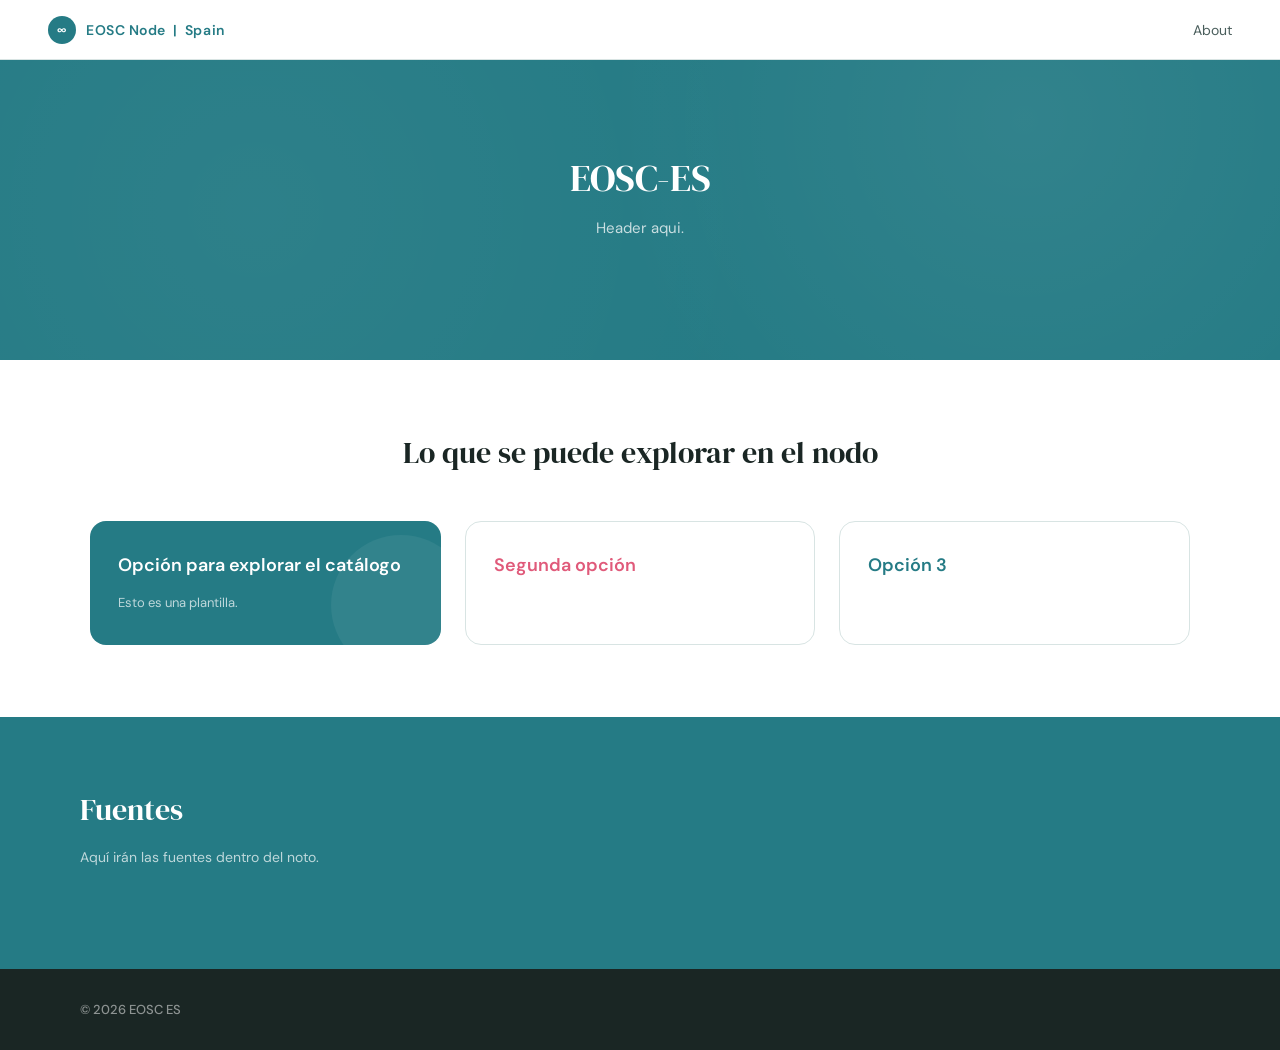
==== eosc-es.html @ d2731e90 "push the file again" ====
<!DOCTYPE html>
<html lang="en">
<head>
<meta charset="UTF-8">
<meta name="viewport" content="width=device-width, initial-scale=1.0">
<link rel="stylesheet" href="css.css" media="screen">
<title>Open Science Platform</title>
<link href="https://fonts.googleapis.com/css2?family=DM+Sans:wght@300;400;500;600&family=DM+Serif+Display:ital@0;1&display=swap" rel="stylesheet">

</head>
<body>

<!-- NAV -->
<nav>
  <div class="nav-logo">
    <div class="nav-logo-icon"></div>
    EOSC Node &nbsp;|&nbsp; Spain
  </div>
  <div class="nav-links">
    <a href="#">About</a>
    <!--<a href="#" class="active">Browse resources</a>
    <a href="#">Work with data</a>-->
  </div>

</nav>

<!-- HERO -->
<section class="hero">
  <div class="hero-bg"></div>
  <div class="hero-pattern"></div>
  <div class="hero-content">
    <h1>EOSC-ES</h1>
    <p>Header aqui.</p>
  </div>
</section>

<!-- EXPLORE -->
<section class="explore">
  <h2>Lo que se puede explorar en el nodo</h2>
  <div class="cards">

    <!-- Card 1 -->
    <div class="card card-dark">
      <h3>Opción para explorar el catálogo</h3>
      <p>Esto es una plantilla.</p>
      <!--<div class="feature-list">
        <span class="tag">Simple and intuitive discovery</span>
        <span class="tag">Filters tailored to your needs</span>
        <span class="tag">Instant access to key information</span>
      </div>-->
      <!--<a class="card-cta cta-white" href="#">Browse resources <span class="arrow">→</span></a>-->
    </div>

    <!-- Card 2 -->
    <div class="card card-light">
      <h3>Segunda opción</h3>
      <!--<p>Request and manage resources online. Less paperwork, more control in one place.</p>
      <div class="feature-list">
        <div class="feature-item"><span class="dot dot-pink"></span> Easy ordering</div>
        <div class="feature-item"><span class="dot dot-pink"></span> Order management</div>
        <div class="feature-item"><span class="dot dot-pink"></span> Project management in one place</div>
      </div>
      <a class="card-cta cta-outline-pink" href="#">Learn how ordering works <span class="arrow">→</span></a>-->
    </div>

    <!-- Card 3 -->
    <div class="card card-teal">
      <h3>Opción 3</h3>
      <!--<p>Share your resources with the European research community and manage requests in one place.</p>
      <div class="feature-list">
        <div class="feature-item"><span class="dot dot-teal"></span> Service and offer management</div>
        <div class="feature-item"><span class="dot dot-teal"></span> Requests and ordering</div>
        <div class="feature-item"><span class="dot dot-teal"></span> Visibility across Europe</div>
      </div>
      <a class="card-cta cta-outline-teal" href="#">Contact our team <span class="arrow">→</span></a>-->
    </div>

  </div>
</section>

<!-- DATA SOURCES -->
<section class="data-sources">
  <div class="data-sources-left">
    <h2>Fuentes</h2>
    <p>Aquí irán las fuentes dentro del noto.</p>
    <!--<a class="cta-outline-white" href="#">Browse Data Sources <span class="arrow">→</span></a>-->
  </div>

</section>

<!-- FOOTER -->
<footer>
  <div class="footer-logo">© 2026 EOSC ES</div>
  <!--
    <div class="social-links">
    <button class="social-btn">f</button>
    <button class="social-btn">in</button>
    <button class="social-btn">tw</button>
    -->
  </div>
</footer>

</body>
</html>
---- css.css ----
*, *::before, *::after { box-sizing: border-box; margin: 0; padding: 0; }

  :root {
    --teal: #257b85;
    --teal-dark: #257b85;
    --teal-light: #2e9aaa;
    --pink: #e05a7a;
    --pink-light: #f07090;
    --off-white: #f7f8f7;
    --white: #ffffff;
    --text-dark: #1a2624;
    --text-mid: #4a5e5c;
    --text-light: #7a9290;
    --border: #d8e4e3;
  }

  body {
    font-family: 'DM Sans', sans-serif;
    color: var(--text-dark);
    background: var(--off-white);
    overflow-x: hidden;
  }

  /* NAV */
  nav {
    position: fixed; top: 0; left: 0; right: 0; z-index: 100;
    background: rgba(255,255,255,0.95);
    backdrop-filter: blur(12px);
    border-bottom: 1px solid var(--border);
    display: flex; align-items: center; justify-content: space-between;
    padding: 0 48px;
    height: 60px;
  }
  .nav-logo {
    display: flex; align-items: center; gap: 10px;
    font-size: 14px; font-weight: 600; letter-spacing: 0.04em;
    color: var(--teal-dark);
  }
  .nav-logo-icon {
    width: 28px; height: 28px;
    background: var(--teal);
    border-radius: 50%;
    display: flex; align-items: center; justify-content: center;
  }
  .nav-logo-icon::after {
    content: '∞';
    color: white; font-size: 13px;
  }
  .nav-links { display: flex; gap: 32px; align-items: center; }
  .nav-links a {
    text-decoration: none; color: var(--text-mid);
    font-size: 14px; font-weight: 400;
    transition: color 0.2s;
  }
  .nav-links a:hover { color: var(--teal); }
  .nav-links a.active {
    color: var(--teal);
    border-bottom: 2px solid var(--teal);
    padding-bottom: 2px;
  }


  /* HERO */
  .hero {
    margin-top: 60px;
    position: relative;
    height: 300px;
    background: var(--teal-dark);
    display: flex; flex-direction: column;
    align-items: center; justify-content: center;
    text-align: center;
    overflow: hidden;
  }
  .hero-bg {
    position: absolute; inset: 0;
    background: #257b85;
    z-index: 1;
  }
  .hero-pattern {
    position: absolute; inset: 0;
    background-image: radial-gradient(circle at 20% 50%, rgba(255,255,255,0.04) 0%, transparent 50%),
                      radial-gradient(circle at 80% 20%, rgba(255,255,255,0.06) 0%, transparent 40%);
    z-index: 1;
  }
  .hero-content { position: relative; z-index: 2; padding: 0 24px; }
  .hero h1 {
    font-family: 'DM Serif Display', serif;
    font-size: 38px; font-weight: 400;
    color: white;
    letter-spacing: -0.01em;
    margin-bottom: 12px;
  }
  .hero p {
    font-size: 15px; color: rgba(255,255,255,0.75);
    max-width: 420px; line-height: 1.6;
    margin-bottom: 28px;
  }


  /* EXPLORE SECTION */
  .explore {
    background: white;
    padding: 72px 80px;
  }
  .explore h2 {
    font-family: 'DM Serif Display', serif;
    font-size: 30px; font-weight: 400;
    text-align: center;
    color: var(--text-dark);
    margin-bottom: 48px;
  }
  .cards {
    display: grid;
    grid-template-columns: repeat(3, 1fr);
    gap: 24px;
    max-width: 1100px;
    margin: 0 auto;
  }

  /* Card base */
  .card {
    border-radius: 16px;
    padding: 32px 28px;
    display: flex; flex-direction: column;
    gap: 16px;
    transition: transform 0.2s, box-shadow 0.2s;
  }
  .card:hover { transform: translateY(-4px); box-shadow: 0 12px 40px rgba(0,0,0,0.1); }

  /* Card 1 – teal dark */
  .card-dark {
    background: var(--teal-dark);
    color: white;
    position: relative; overflow: hidden;
  }
  .card-dark::before {
    content: '';
    position: absolute; bottom: -30px; right: -30px;
    width: 140px; height: 140px;
    border-radius: 50%;
    background: rgba(255,255,255,0.06);
  }
  .card-dark h3 { font-size: 18px; font-weight: 600; color: white; }
  .card-dark p { font-size: 13px; color: rgba(255,255,255,0.7); line-height: 1.5; }
  .tag {
    display: inline-block;
    padding: 5px 12px;
    border: 1px solid rgba(255,255,255,0.3);
    border-radius: 20px;
    font-size: 12px; color: rgba(255,255,255,0.85);
    width: fit-content;
  }

  /* Card 2 – light with pink accents */
  .card-light {
    background: white;
    border: 1px solid var(--border);
  }
  .card-light h3 { font-size: 18px; font-weight: 600; color: var(--pink); line-height: 1.3; }
  .card-light p { font-size: 13px; color: var(--text-mid); line-height: 1.6; }

  /* Card 3 – light with teal accents */
  .card-teal {
    background: white;
    border: 1px solid var(--border);
  }
  .card-teal h3 { font-size: 18px; font-weight: 600; color: var(--teal); line-height: 1.3; }
  .card-teal p { font-size: 13px; color: var(--text-mid); line-height: 1.6; }

  .feature-list { display: flex; flex-direction: column; gap: 10px; }
  .feature-item {
    display: flex; align-items: center; gap: 8px;
    font-size: 13px;
  }
  .feature-item .dot {
    width: 6px; height: 6px; border-radius: 50%;
    flex-shrink: 0;
  }
  .dot-pink { background: var(--pink); }
  .dot-teal { background: var(--teal); }

  .card-cta {
    margin-top: auto;
    display: inline-flex; align-items: center; gap: 8px;
    padding: 10px 20px;
    border-radius: 30px;
    font-size: 13px; font-weight: 500;
    text-decoration: none;
    cursor: pointer;
    border: none;
    transition: all 0.2s;
    width: fit-content;
  }
  .cta-white {
    background: white; color: var(--teal-dark);
  }
  .cta-white:hover { background: var(--off-white); }
  .cta-outline-pink {
    background: transparent;
    border: 1.5px solid var(--pink);
    color: var(--pink);
  }
  .cta-outline-pink:hover { background: var(--pink); color: white; }
  .cta-outline-teal {
    background: transparent;
    border: 1.5px solid var(--teal);
    color: var(--teal);
  }
  .cta-outline-teal:hover { background: var(--teal); color: white; }
  .arrow { font-size: 16px; }

  /* DATA SOURCES */
  .data-sources {
    background: var(--teal-dark);
    padding: 72px 80px;
    display: grid;
    grid-template-columns: 1fr 1fr;
    gap: 60px;
    align-items: start;
  }
  .data-sources-left h2 {
    font-family: 'DM Serif Display', serif;
    font-size: 30px; font-weight: 400;
    color: white; margin-bottom: 16px;
  }
  .data-sources-left p {
    font-size: 14px; color: rgba(255,255,255,0.7);
    line-height: 1.7; margin-bottom: 28px;
    max-width: 380px;
  }
  .cta-outline-white {
    display: inline-flex; align-items: center; gap: 8px;
    padding: 11px 24px;
    border: 1.5px solid rgba(255,255,255,0.5);
    border-radius: 30px;
    color: white; font-size: 13px; font-weight: 500;
    cursor: pointer; background: none;
    text-decoration: none;
    transition: all 0.2s;
    width: fit-content;
  }
  .cta-outline-white:hover {
    background: rgba(255,255,255,0.1);
    border-color: white;
  }

  .data-card {
    background: white;
    border-radius: 16px;
    padding: 28px;
  }
  .data-card-header {
    display: flex; align-items: center; gap: 14px;
    margin-bottom: 16px;
  }
  .data-logo {
    width: 44px; height: 44px;
    border-radius: 10px;
    border: 2px solid var(--pink);
    display: flex; align-items: center; justify-content: center;
    font-size: 10px; font-weight: 700;
    color: var(--pink); letter-spacing: 0.03em;
  }
  .data-card-title h4 {
    font-size: 15px; font-weight: 600;
    color: var(--text-dark);
  }
  .data-card-title span {
    font-size: 12px; color: var(--text-light);
  }
  .data-card p {
    font-size: 13px; color: var(--text-mid);
    line-height: 1.6; margin-bottom: 16px;
  }
  .data-card-footer {
    font-size: 12px; color: var(--pink);
    font-weight: 500;
  }

  /* FOOTER */
  footer {
    background: var(--text-dark);
    padding: 32px 80px;
    display: flex; align-items: center; justify-content: space-between;
  }
  footer .footer-logo {
    font-size: 13px; color: rgba(255,255,255,0.5);
    font-weight: 500;
  }
  .social-links { display: flex; gap: 12px; }
  .social-btn {
    width: 32px; height: 32px;
    border-radius: 50%;
    border: 1px solid rgba(255,255,255,0.2);
    background: none;
    color: rgba(255,255,255,0.5);
    display: flex; align-items: center; justify-content: center;
    font-size: 13px; cursor: pointer;
    transition: all 0.2s;
  }
  .social-btn:hover {
    border-color: rgba(255,255,255,0.6);
    color: white;
  }

  /* Animations */
  .hero-content { animation: fadeUp 0.7s ease both; }
  .card { animation: fadeUp 0.5s ease both; }
  .card:nth-child(1) { animation-delay: 0.1s; }
  .card:nth-child(2) { animation-delay: 0.2s; }
  .card:nth-child(3) { animation-delay: 0.3s; }
  @keyframes fadeUp {
    from { opacity: 0; transform: translateY(20px); }
    to   { opacity: 1; transform: translateY(0); }
  }
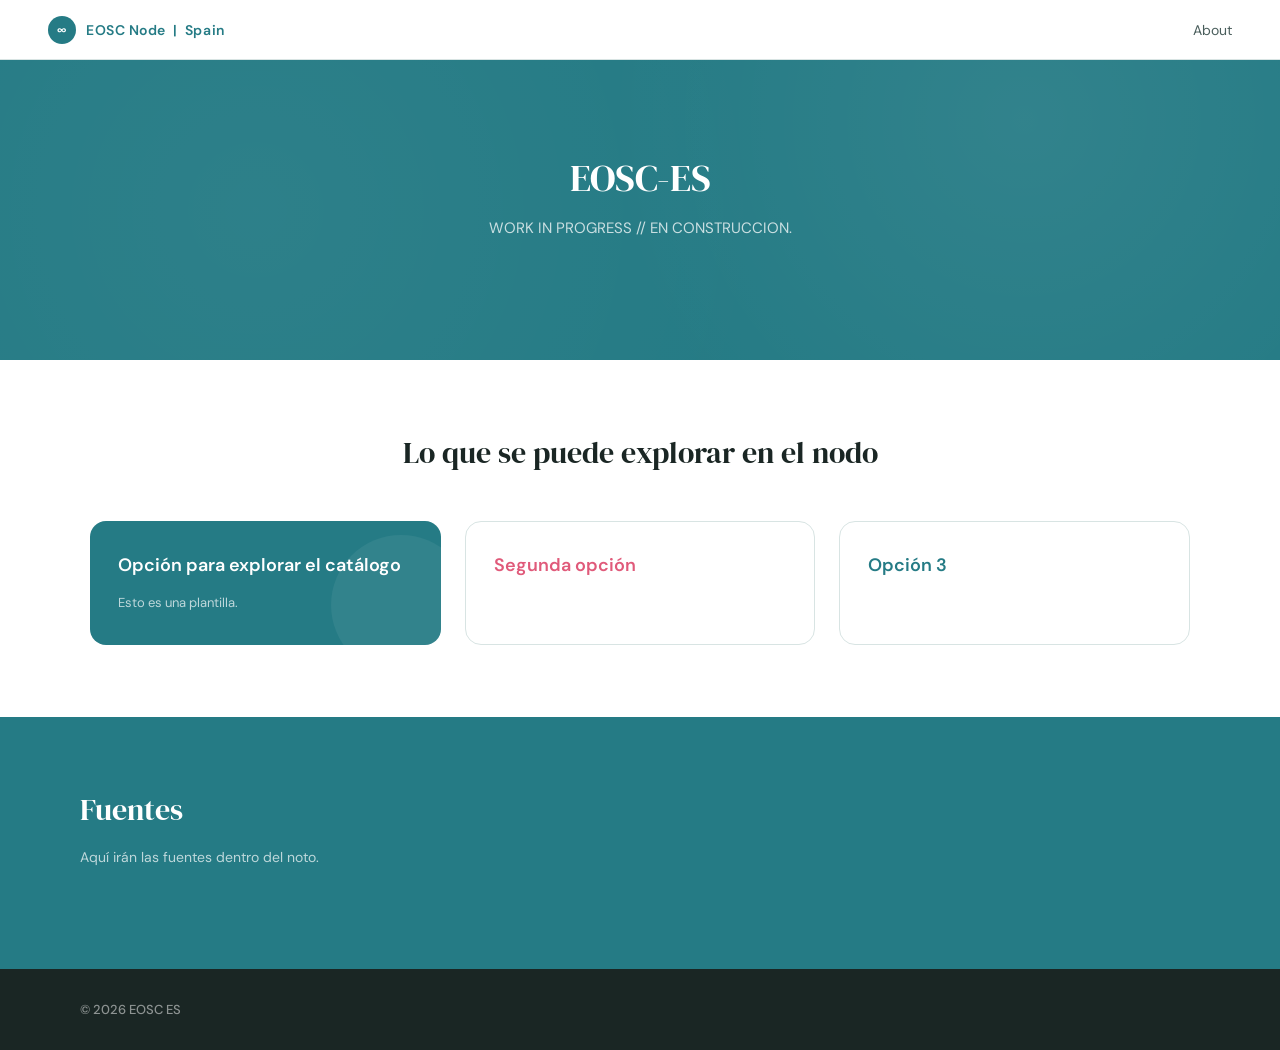
==== commit 1c7f57df: "especificar wip" ====
--- a/eosc-es.html
+++ b/eosc-es.html
@@ -30,7 +30,7 @@
   <div class="hero-pattern"></div>
   <div class="hero-content">
     <h1>EOSC-ES</h1>
-    <p>Header aqui.</p>
+    <p>WORK IN PROGRESS // EN CONSTRUCCION.</p>
   </div>
 </section>
 
